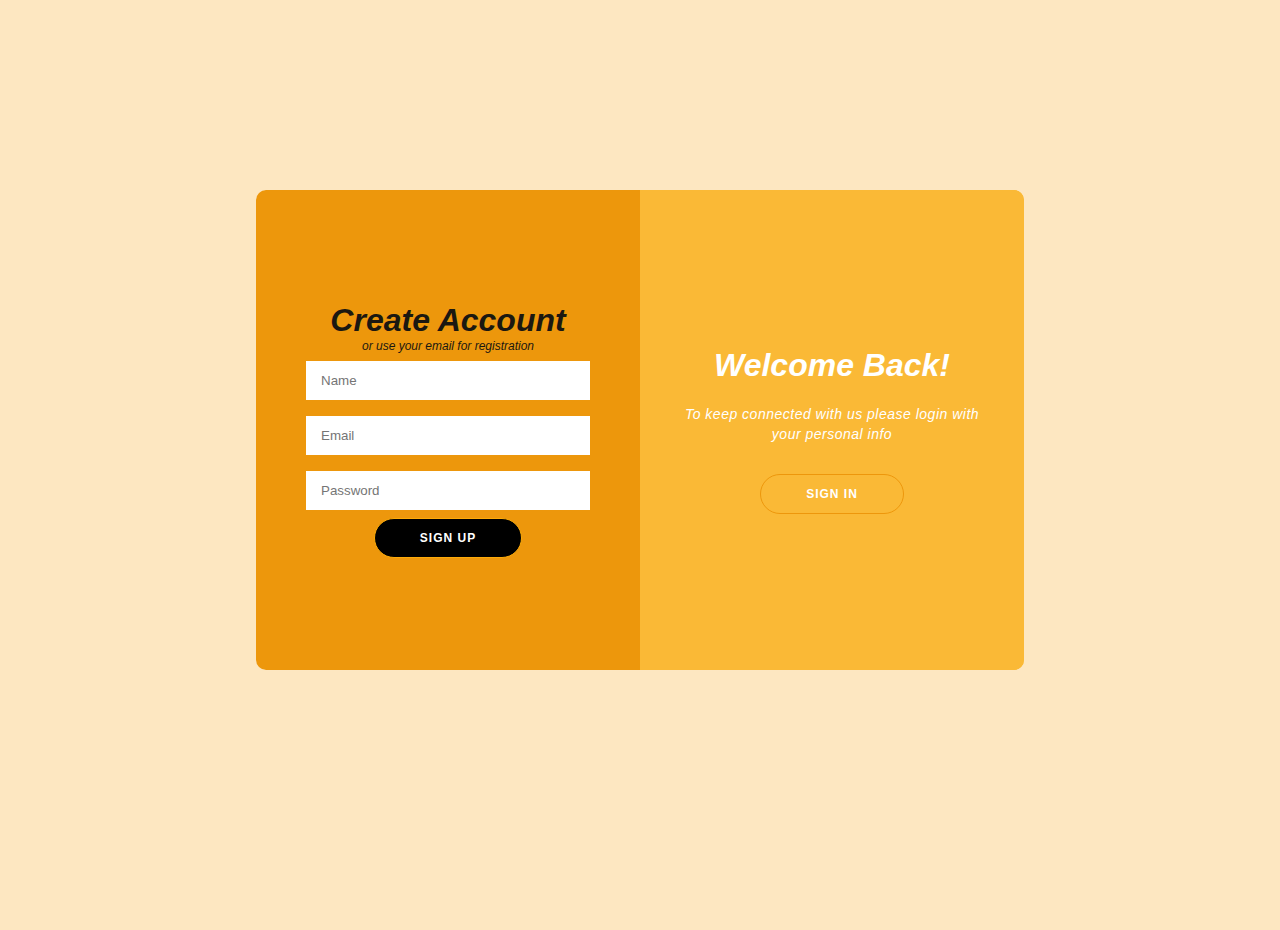
==== sign.html @ df780717 "Add files via upload" ====
<!DOCTYPE html>
<html>
<head>
<link rel="stylesheet" href="sign0000.css" type="text/css"/>
<link rel="stylesheet" type="text/css" href="home.css">
<title>Sign Visit</title>
<link rel="shortcut icon" href="قلب الرياض.jpg" type="image/x-icon"/>
</head>
<body>
	<div class="container" id="container">
		<div class="form-container sign-in-container">
			<form  action="process.php" method="post">
				<h1>Create Account</h1>
				
				<span>or use your email for registration</span>
				<input type="text" name="name" placeholder="Name" />
				<input type="email" name="email" placeholder="Email" />
				<input type="password" name="password" placeholder="Password" />
				<button  style="background-color:black;">Sign Up</button>
			</form>
		</div>
        <div class="form-container sign-up-container">
			<form action="comm.php" method="post">
				<h1>Sign in</h1>
				
				<span>or use your account</span>
				<input type="email" name="email" placeholder="Email" />
				<input type="password" name="password" placeholder="Password" />
				<a href="#">Forgot your password?</a>
				<button  action="comm.php"  style="background-color:black;">Sign In</button>
			</form>
		</div>
	<div class="overlay-container">
		<div class="overlay">
			<div class="overlay-panel overlay-left">
				<h1>Hello, Friend!</h1>
				<p>Enter your personal details and start journey with us</p>
				<button class="ghost" id="signUp">Sign Up</button>
            </div>
                <div class="overlay-panel overlay-right">
                    <h1>Welcome Back!</h1>
                    <p>To keep connected with us please login with your personal info</p>
                    <button class="ghost" id="signIn">Sign In</button>
                </div>
			</div>
		</div>
	</div>
</div>


<script>
const signInButton = document.getElementById('signIn');
const signUpButton = document.getElementById('signUp');
const container = document.getElementById('container');

signInButton.addEventListener('click', () => {
	container.classList.add("right-panel-active");
});

signUpButton.addEventListener('click', () => {
	container.classList.remove("right-panel-active");
});
</script>
</body>
</html>
---- sign0000.css ----
* {
	box-sizing: border-box;
}

body {
	background:#fff;
	display: flex;
	justify-content: center;
	align-items: center;
	flex-direction: column;
	font-family: 'Montserrat', sans-serif;
	height: 100vh;
	margin: -20px 0 50px;
}

h1 {
	font-weight: bold;
	margin: 0;
}

h2 {
	text-align: center;
}

p {
	font-size: 14px;
	font-weight: 100;
	line-height: 20px;
	letter-spacing: 0.5px;
	margin: 20px 0 30px;
}

span {
	font-size: 12px;
}

a {
	color: #333;
	font-size: 14px;
	text-decoration: none;
	margin: 15px 0;
}

button {
	border-radius: 20px;
	border: 1px solid #fdab09;
	background-color: #ed970c;
	color: #FFFFFF;
	font-size: 12px;
	font-weight: bold;
	padding: 12px 45px;
	letter-spacing: 1px;
	text-transform: uppercase;
	transition: transform 80ms ease-in;
}

button:active {
	transform: scale(0.95);
}

button:focus {
	outline: none;
}

button.ghost {
	background-color: transparent;
	border-color: #ed970c;
}

form {
	background-color: #ed970c;
	display: flex;
	align-items: center;
	justify-content: center;
	flex-direction: column;
	padding: 0 50px;
	height: 100%;
	text-align: center;
}

input {
	background-color:D8D9DA;
	border: none;
	padding: 12px 15px;
	margin: 8px 0;
	width: 100%;
}

.container {
	background-color: #fff;
	border-radius: 10px;
  	box-shadow: 0 14px 28px r#ed970c(0,0,0,0.25), 
			0 10px 10px #ed970c(0,0,0,0.22);
	position: relative;
	overflow: hidden;
	width: 768px;
	max-width: 100%;
	min-height: 480px;
}

.form-container {
	position: absolute;
	top: 0;
	height: 100%;
	transition: all 0.6s ease-in-out;
}

.sign-in-container {
	
	left: 0;
	width: 50%;
	z-index: 2;
}

.container.right-panel-active .sign-in-container {
	transform: translateX(100%);
}

.sign-up-container {
	left: 0;
	width: 50%;
	opacity: 0;
	z-index: 1;
}

.container.right-panel-active .sign-up-container {
	transform: translateX(100%);
	opacity: 1;
	z-index: 5;
	animation: show 0.6s;
}

@keyframes show {
	0%, 49.99% {
		opacity: 0;
		z-index: 1;
	}
	
	50%, 100% {
		opacity: 1;
		z-index: 5;
	}
}

.overlay-container {
	position: absolute;
	top: 0;
	left: 50%;
	width: 50%;
	height: 100%;
	overflow: hidden;
	transition: transform 0.6s ease-in-out;
	z-index: 100;
}

.container.right-panel-active .overlay-container{
	transform: translateX(-100%);
}

.overlay {
	background: #ed970c;
	background: -webkit-linear-gradient(to right,   #ed970c, #fab936);
	background: linear-gradient(to right,   #ed970c, #fab936);
	background-repeat: no-repeat;
	background-size: cover;
	background-position: 0 0;
	color: #FFFFFF;
	position: relative;
	left: -100%;
	height: 100%;
	width: 200%;
  	transform: translateX(0);
	transition: transform 0.6s ease-in-out;
}

.container.right-panel-active .overlay {
  	transform: translateX(50%);
}

.overlay-panel {
	position: absolute;
	display: flex;
	align-items: center;
	justify-content: center;
	flex-direction: column;
	padding: 0 40px;
	text-align: center;
	top: 0;
	height: 100%;
	width: 50%;
	transform: translateX(0);
	transition: transform 0.6s ease-in-out;
	background-color:#fab936;
}

.overlay-left {
	transform: translateX(-20%);
}

.container.right-panel-active .overlay-left {
	transform: translateX(0);
}

.overlay-right {
	right: 0;
	transform: translateX(0);
}

.container.right-panel-active .overlay-right {
	transform: translateX(20%);
}

.social-container {
	margin: 20px 0;
}

.social-container a {
	border: 1px solid #fab936;
	border-radius: 50%;
	display: inline-flex;
	justify-content: center;
	align-items: center;
	margin: 0 5px;
	height: 40px;
	width: 40px;
}

footer {
    background-color: #fab936;
    color: #fff;
    font-size: 14px;
    bottom: 0;
    position: fixed;
    left: 0;
    right: 0;
    text-align: center;
    z-index: 999;
}

footer p {
    margin: 10px 0;
}

footer i {
    color: #fab936;
}

footer a {
    color: #fab936;
    text-decoration: none;
}
---- home.css ----
body{
color: #1b1811;
background-color: #fde4bae5;
font-family: sans-serif;  
font-style: oblique;
text-align: center;
}
.text-primary{
  float: right;
 }
.p-1{
  float: right;
}
#logl {
  float: left;
}

header {
  background-color: #f2cf7c95;
  padding: 20px 20px;
  box-shadow: 0 2px 4px rgba(0, 0, 0, 1);
  color: #282424;
  text-align: center;
  font-family: Impact, Haettenschweiler, 'Arial Narrow Bold', sans-serif;
  font-style: oblique;
}
main {
  display: grid;
  grid-template-columns: 1fr;
  box-shadow: inset;
  text-align: center;
  place-items: center;
  
}
.card {
  display: flex;
  align-items: center;
  justify-content: space-between;
  padding: 20px;
  border: 1px solid #0f0909;
  border-radius: 8px;
  box-shadow: 0 2px 4px rgba(0, 0, 0, 0.1);
  box-sizing: border-box;
}

.image-container {
  flex: 0 0 30%;
  margin-right: 20px;
  box-shadow: 0 2px 4px rgba(0, 0, 0, 0.1);
  box-sizing: border-box;
}

.item {
  max-width: 100%;
  height: auto;
  border-radius: 8px;
}

.content {
  font-family: "Courgette", cursive;
  font-size: clamp(1.1rem, 3vw, 0.9rem);
  line-height: 1.3;
  margin-bottom: 30px;
  color: #573406;
  pointer-events: none;
  transform: translateY(-40px);
  opacity: 0;
  transition-duration: 1s;
  transition-delay: 0.6s;
  transform: none;
  opacity: 1;
}

@keyframes fadeIn {
  0% {
    opacity: 0;
    transform: scale(0);
  }
  100% {
    opacity: 1;
    transform: scale(1);
  }
}
.icon {
  color: inherit;
  text-transform: uppercase;
  font-size: 50px;
  font-weight: 700;
  text-align: center;
}
nav ul {
  list-style-type: none;
  padding: 0;
}

nav ul li {
  display: inline-block;
  margin-left: 20px;
}

nav ul li a {
  color: #292974;
  text-decoration: none;
}

a:hover {
  color: #ccccff;
}

.main {
  padding: 20px;
  position: relative;
}

.gallery {
    display: flex;
    gap: .6rem;
    aspect-ratio: 5/2;
}

.gallery img {
  background-size: cover;
  background-repeat: repeat;
  overflow: hidden;
  list-style: none;
  flex: 1 2rem;
  border-radius: 1rem;
    width: 300px;
    height: 300px;
    margin-right: 10px;
    animation: marquee 10s linear infinite;
}
.imgy:hover{
  flex: 20;
}

@keyframes marquee {
    0% {
        transform: translateX(0);
    }
    100% {
        transform: translateX(-100%);
    }
}
.imgy
section {
  margin-bottom: 20px;
}
.site-footer {
  background-color: #26272b;
  padding: 20px 0;
  font-size: 15px;
  line-height: 24px;
  color: #737373;
  text-align: center; 
}

.social-icons {
  padding-left: 0;
  margin-bottom: 0;
  list-style: none;
}

.social-icons li {
  display: inline-block;
  margin-bottom: 4px;
}

.social-icons li.title {
  margin-right: 15px;
  text-transform: uppercase;
  color: #96a2b2;
  font-weight: 700;
  font-size: 13px;
}

.social-icons a {
  background-color: #eceeef;
  color: #818a91;
  font-size: 16px;
  display: inline-block;
  line-height: 44px;
  width: 44px;
  height: 44px;
  text-align: center;
  margin-right: 8px;
  border-radius: 100%;
  -webkit-transition: all 0.2s linear;
  -o-transition: all 0.2s linear;
  transition: all 0.2s linear;
}

.social-icons a:active,
.social-icons a:focus,
.social-icons a:hover {
  color: #fff;
  background-color: #29aafe;
}

.social-icons.size-sm a {
  line-height: 34px;
  height: 34px;
  width: 34px;
  font-size: 14px;
}

.social-icons a.facebook:hover {
  background-color: #3b5998;
}

.social-icons a.twitter:hover {
  background-color: #00aced;
}

.social-icons a.linkedin:hover {
  background-color: #007bb6;
}

.social-icons a.dribbble:hover {
  background-color: #ea4c89;
}

@media (max-width: 767px) {
  .social-icons li.title {
    display: block;
    margin-right: 0;
    font-weight: 600;
  }
}
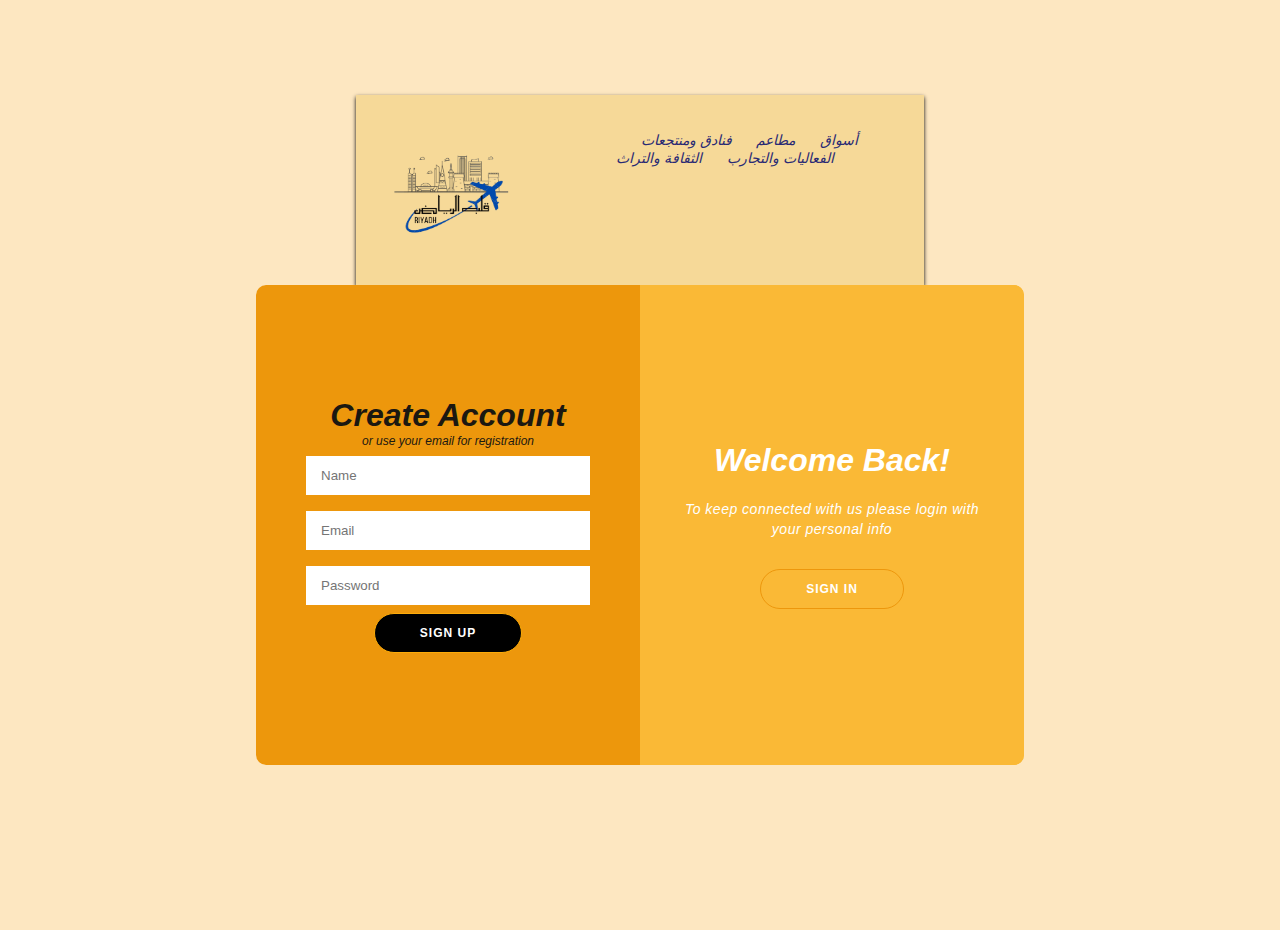
==== commit 7308adde: "Update sign.html" ====
--- a/sign.html
+++ b/sign.html
@@ -7,8 +7,24 @@
 <link rel="stylesheet" type="text/css" href="home.css">
 <title>Sign Visit</title>
 <link rel="shortcut icon" href="قلب الرياض.jpg" type="image/x-icon"/>
+    <meta charset="UTF-8" />
+    <meta http-equiv="X-UA-Compatible" content="IE=edge" />
 </head>
 <body>
+<header>
+        <img id="logl" src="قلب الرياض.png" width="150" height="150">
+    <nav>
+        <ul>
+          <li><a href="admin.html" ><i class="fa-solid fa-lock"></i></a></li>
+           <li><a href="home.HTML"><i class="fa-solid fa-house"></i></a></li>
+          <li><a href="فنادق ومنتجعات.html" data-i18n="Hotels">فنادق ومنتجعات</a></li>
+          <li><a href="مطاعم.html" data-i18n="Restaurants" >مطاعم</a></li>
+          <li><a href="أسواق.html" data-i18n="Markets">أسواق</a></li>
+          <li><a href="الثقافه والتراث.html" data-i18n="Culture">الثقافة والتراث</a></li>
+          <li><a href="الفعاليات والتجارب.html" data-i18n="Events">الفعاليات والتجارب</a></li>
+        </ul>
+    </nav>
+</header>
 	<div class="container" id="container">
 		<div class="form-container sign-in-container">
 			<form  action="process.php" method="post">
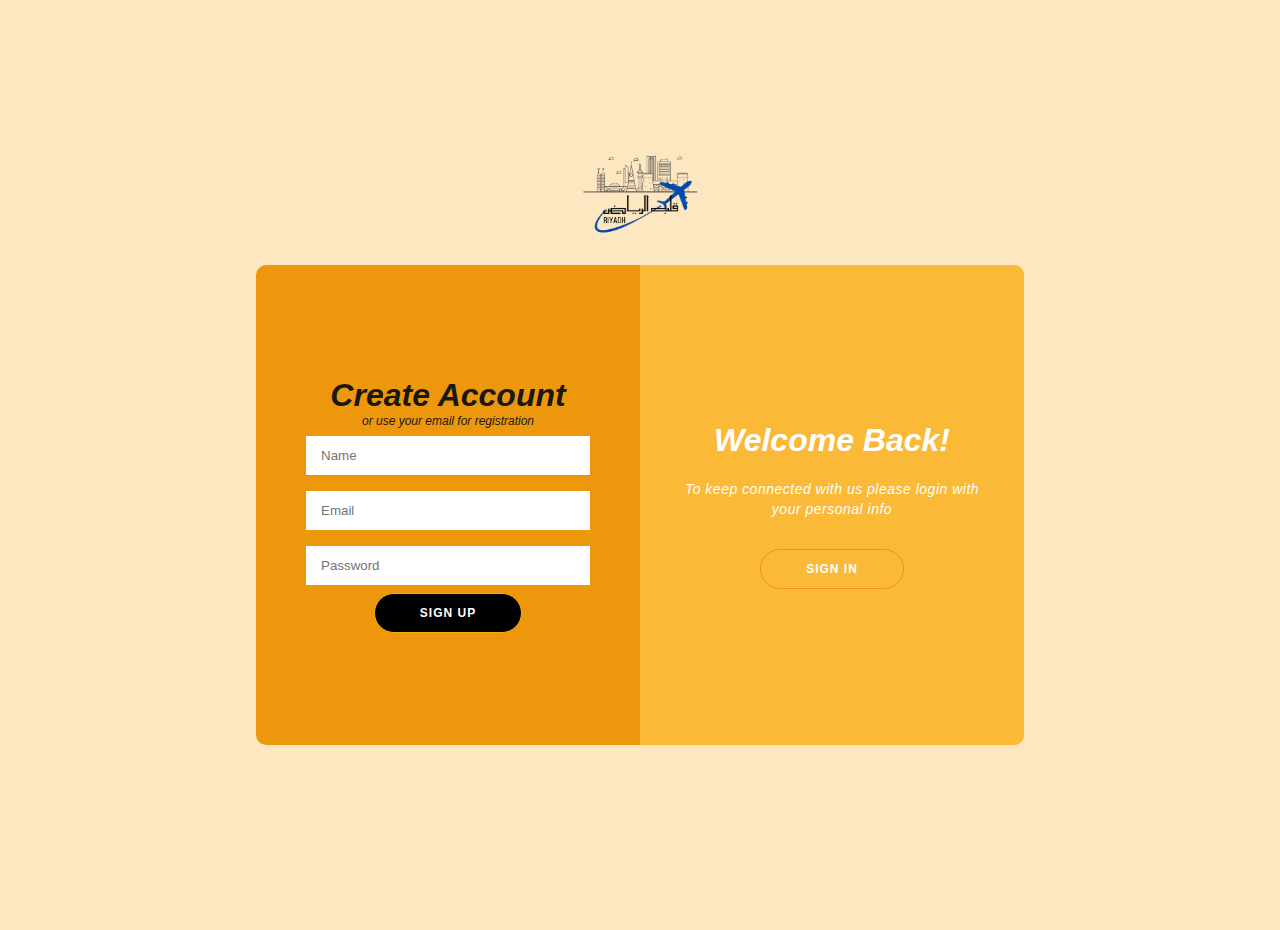
==== commit 8462c789: "Update sign.html" ====
--- a/sign.html
+++ b/sign.html
@@ -11,20 +11,8 @@
     <meta http-equiv="X-UA-Compatible" content="IE=edge" />
 </head>
 <body>
-<header>
         <img id="logl" src="قلب الرياض.png" width="150" height="150">
-    <nav>
-        <ul>
-          <li><a href="admin.html" ><i class="fa-solid fa-lock"></i></a></li>
-           <li><a href="home.HTML"><i class="fa-solid fa-house"></i></a></li>
-          <li><a href="فنادق ومنتجعات.html" data-i18n="Hotels">فنادق ومنتجعات</a></li>
-          <li><a href="مطاعم.html" data-i18n="Restaurants" >مطاعم</a></li>
-          <li><a href="أسواق.html" data-i18n="Markets">أسواق</a></li>
-          <li><a href="الثقافه والتراث.html" data-i18n="Culture">الثقافة والتراث</a></li>
-          <li><a href="الفعاليات والتجارب.html" data-i18n="Events">الفعاليات والتجارب</a></li>
-        </ul>
-    </nav>
-</header>
+   
 	<div class="container" id="container">
 		<div class="form-container sign-in-container">
 			<form  action="process.php" method="post">
